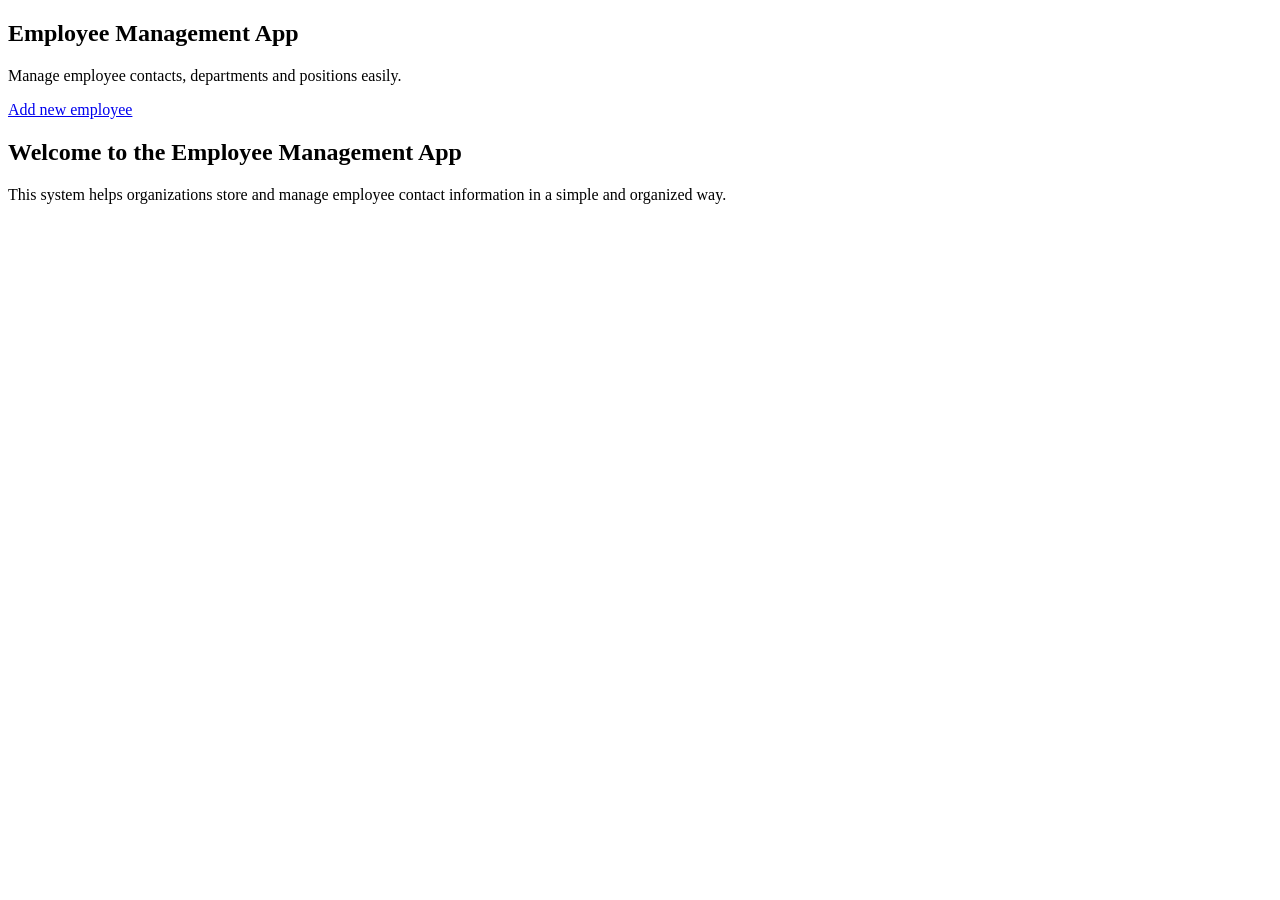
==== index.html @ 086cef71 "Add main pages: index, header, footer, and new contact page" ====
<!DOCTYPE html>
<html lang="en">
<head>
    <meta charset="UTF-8">
    <meta name="viewport" content="width=device-width, initial-scale=1.0">
    <title>Employee Management App</title>
    <link rel="stylesheet" href="styles.css">

<script defer src="main.js"></script>
</head>
<body>
<div id="header">
</div>
<section class="hero">
    <h1>Employee Management App</h1>
    <p>Manage employee contacts, departments and positions easily.
    </p>
    <a href="new-contact.html" class="hero-btn">Add new employee</a>
</section>
<section class="content">
<h2>Welcome to the Employee Management App</h2>
<p>This system helps organizations store and manage employee
contact information in a simple and organized way.
</p>
</section>
</div id="footer">
</div>
</body>
</html>
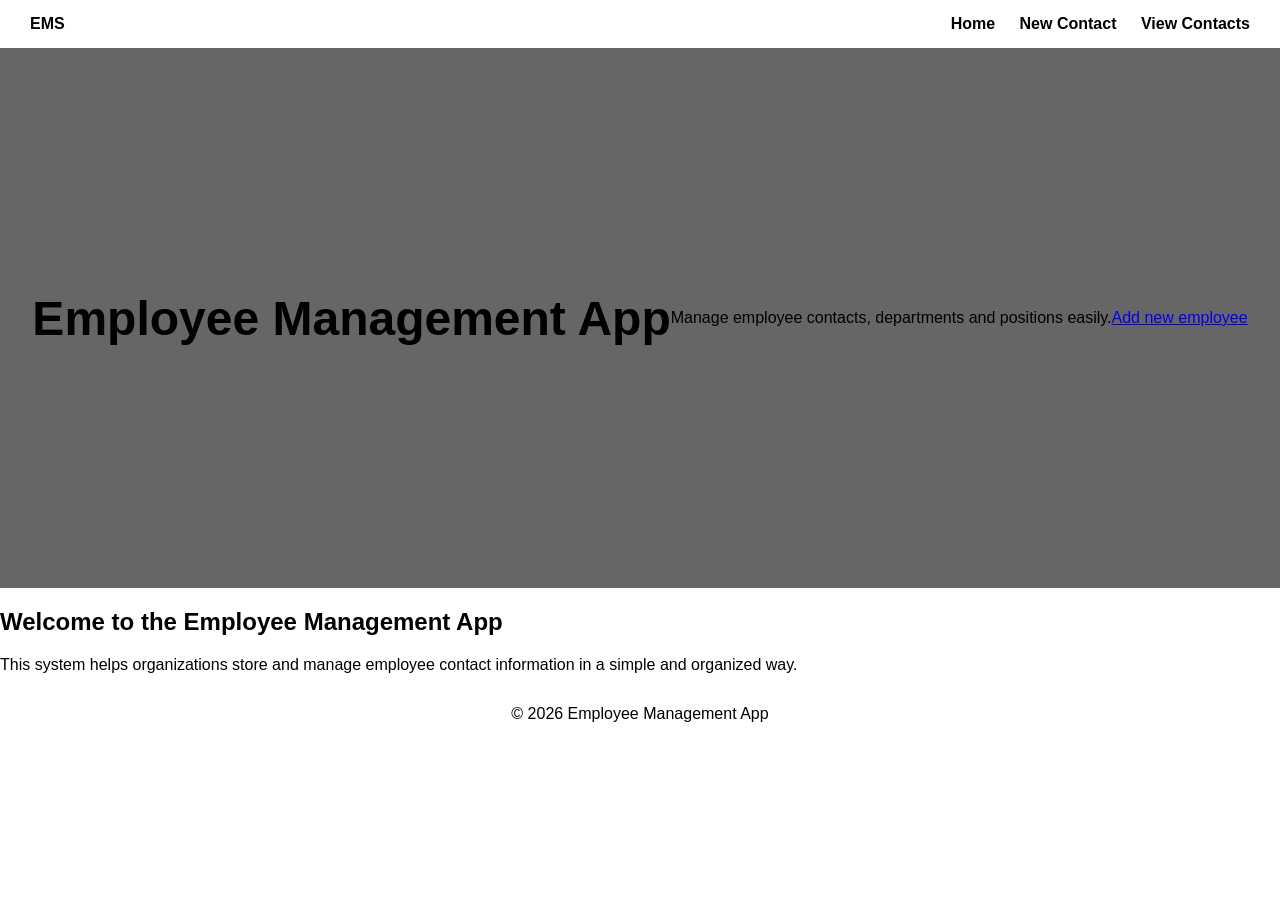
==== commit e629db10: "add content of the styles.css fille" ====
--- a/index.html
+++ b/index.html
@@ -9,8 +9,15 @@
 <script defer src="main.js"></script>
 </head>
 <body>
-<div id="header">
-</div>
+<!-- Header inserted at the top of the body -->
+<header class="header">
+    <div class="logo">EMS</div>
+    <nav class="nav">
+        <a href="index.html">Home</a>
+        <a href="new-contact.html">New Contact</a>
+        <a href="view-contacts.html">View Contacts</a>
+    </nav>
+</header>
 <section class="hero">
     <h1>Employee Management App</h1>
     <p>Manage employee contacts, departments and positions easily.
@@ -23,7 +30,9 @@
 contact information in a simple and organized way.
 </p>
 </section>
-</div id="footer">
-</div>
+<!-- Correct footer tag -->
+<footer class="footer">
+    &copy; 2026 Employee Management App
+</footer>
 </body>
 </html>
--- a/styles.css
+++ b/styles.css
@@ -0,0 +1,110 @@
+body {
+  margin: 0;
+  font-family: Arial, sans-serif;
+  background-color: var(--white);
+}
+
+/* HEADER */
+.header {
+  position: sticky;
+  top: 0;
+  background-color: var(--black);
+  color: var(--white);
+  display: flex;
+  justify-content: space-between;
+  align-items: center;
+  padding: 15px 30px;
+  z-index: 1000;
+}
+
+.logo {
+  font-weight: bold;
+  color: var(--golden-grey);
+}
+
+.nav a {
+  color: var(--white);
+  text-decoration: none;
+  margin-left: 20px;
+  font-weight: bold;
+}
+
+.nav a:hover {
+  color: var(--purple);
+}
+
+/* HERO SECTION */
+.hero {
+  height: 60vh;
+  background: linear-gradient(rgba(0,0,0,0.6), rgba(0,0,0,0.6)),
+              url('images/hero.jpg');
+  background-size: cover;
+  background-position: center;
+  color: var(--white);
+  display: flex;
+  justify-content: center;
+  align-items: center;
+  text-align: center;
+}
+
+.hero h1 {
+  font-size: 3rem;
+  color: var(--golden-grey);
+}
+
+/* FOOTER */
+.footer {
+  background-color: var(--black);
+  color: var(--white);
+  text-align: center;
+  padding: 15px;
+}
+.form {
+  display: flex;
+  flex-direction: column;
+  max-width: 400px;
+  margin: auto;
+}
+
+.form input {
+  margin-bottom: 15px;
+  padding: 10px;
+}
+
+.form button {
+  padding: 12px;
+  background-color: var(--purple);
+  color: var(--white);
+  border: none;
+  cursor: pointer;
+}
+
+.form button:hover {
+  background-color: var(--golden-grey);
+}
+table {
+  width: 100%;
+  border-collapse: collapse;
+}
+
+th, td {
+  border: 1px solid #ddd;
+  padding: 10px;
+  text-align: center;
+}
+
+th {
+  background-color: var(--purple);
+  color: var(--white);
+}
+
+button {
+  padding: 5px 10px;
+  margin: 2px;
+  border: none;
+  cursor: pointer;
+}
+
+button:hover {
+  opacity: 0.8;
+}
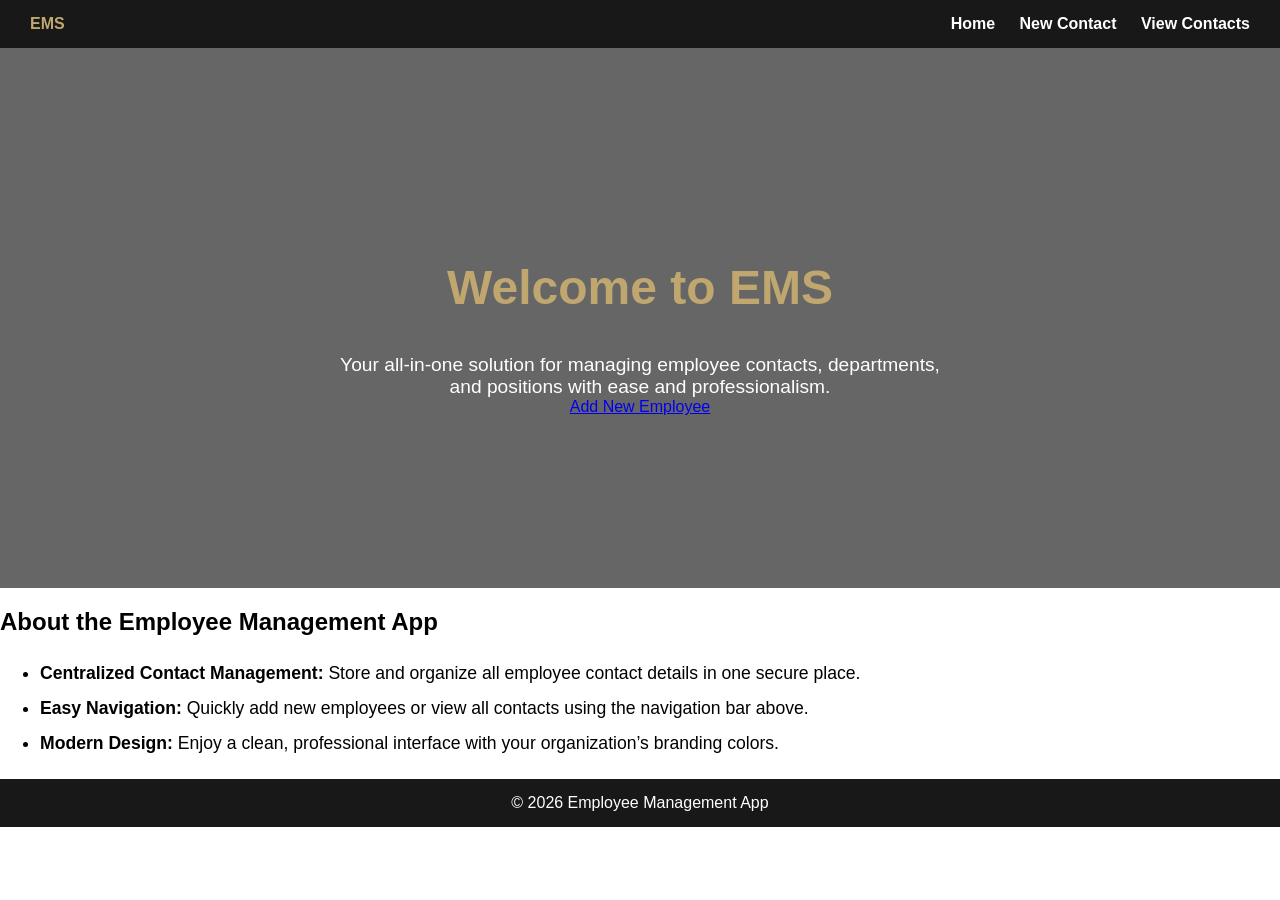
==== commit 19c092d8: "arrange well the content of the index.html,new-contact.html,view-contacts.html and also the content " ====
--- a/index.html
+++ b/index.html
@@ -19,16 +19,20 @@
     </nav>
 </header>
 <section class="hero">
-    <h1>Employee Management App</h1>
-    <p>Manage employee contacts, departments and positions easily.
-    </p>
-    <a href="new-contact.html" class="hero-btn">Add new employee</a>
+    <div>
+        <h1>Welcome to EMS</h1>
+        <p style="font-size:1.2rem; max-width:600px; margin: 0 auto;">Your all-in-one solution for managing employee contacts, departments, and positions with ease and professionalism.</p>
+        <a href="new-contact.html" class="hero-btn">Add New Employee</a>
+    </div>
 </section>
+
 <section class="content">
-<h2>Welcome to the Employee Management App</h2>
-<p>This system helps organizations store and manage employee
-contact information in a simple and organized way.
-</p>
+    <h2>About the Employee Management App</h2>
+    <ul style="line-height:2; font-size:1.1rem;">
+        <li><strong>Centralized Contact Management:</strong> Store and organize all employee contact details in one secure place.</li>
+        <li><strong>Easy Navigation:</strong> Quickly add new employees or view all contacts using the navigation bar above.</li>
+        <li><strong>Modern Design:</strong> Enjoy a clean, professional interface with your organization’s branding colors.</li>
+    </ul>
 </section>
 <!-- Correct footer tag -->
 <footer class="footer">
--- a/styles.css
+++ b/styles.css
@@ -1,3 +1,10 @@
+:root {
+  --purple: #6c3fcf;
+  --golden-grey: #bfa76f;
+  --white: #fff;
+  --black: #181818;
+  --light-grey: #f5f5f5;
+}
 body {
   margin: 0;
   font-family: Arial, sans-serif;
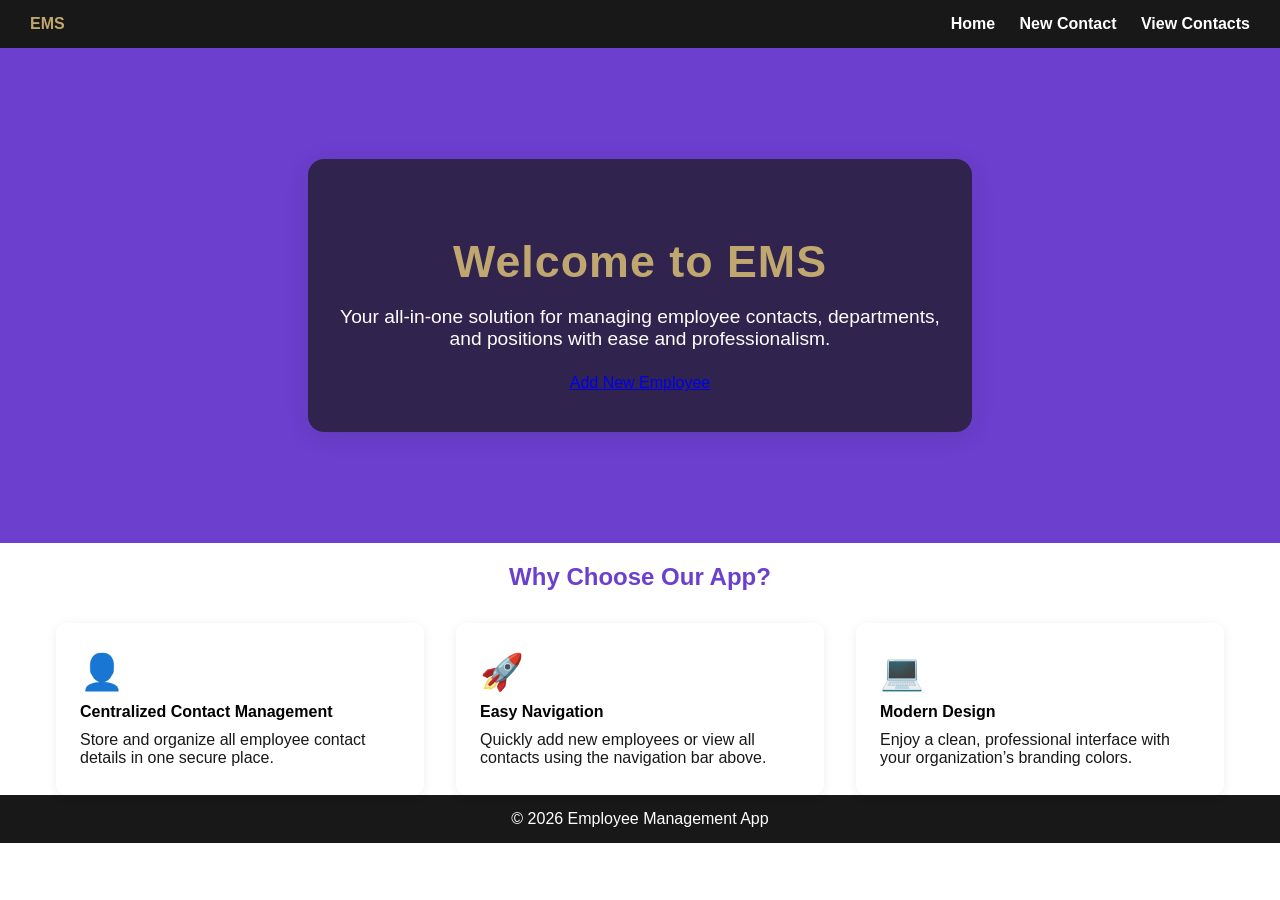
==== commit 143c4804: "stye the home page to appear professional" ====
--- a/index.html
+++ b/index.html
@@ -18,21 +18,33 @@
         <a href="view-contacts.html">View Contacts</a>
     </nav>
 </header>
-<section class="hero">
-    <div>
-        <h1>Welcome to EMS</h1>
-        <p style="font-size:1.2rem; max-width:600px; margin: 0 auto;">Your all-in-one solution for managing employee contacts, departments, and positions with ease and professionalism.</p>
+<section class="hero" style="min-height: 55vh; display: flex; align-items: center; justify-content: center;">
+    <div style="background: rgba(24,24,24,0.7); padding: 40px 32px; border-radius: 16px; box-shadow: 0 4px 24px rgba(24,24,24,0.12); max-width: 600px; margin: auto;">
+        <h1 style="color: var(--golden-grey); font-size: 2.8rem; margin-bottom: 12px; letter-spacing: 1px;">Welcome to EMS</h1>
+        <p style="font-size:1.2rem; color: var(--white); margin-bottom: 24px;">Your all-in-one solution for managing employee contacts, departments, and positions with ease and professionalism.</p>
         <a href="new-contact.html" class="hero-btn">Add New Employee</a>
     </div>
 </section>
 
-<section class="content">
-    <h2>About the Employee Management App</h2>
-    <ul style="line-height:2; font-size:1.1rem;">
-        <li><strong>Centralized Contact Management:</strong> Store and organize all employee contact details in one secure place.</li>
-        <li><strong>Easy Navigation:</strong> Quickly add new employees or view all contacts using the navigation bar above.</li>
-        <li><strong>Modern Design:</strong> Enjoy a clean, professional interface with your organization’s branding colors.</li>
-    </ul>
+<section class="content" style="margin-top: 0;">
+    <h2 style="text-align:center; color:var(--purple); margin-bottom: 32px;">Why Choose Our App?</h2>
+    <div style="display: flex; flex-wrap: wrap; gap: 32px; justify-content: center;">
+        <div style="background: var(--white); border-radius: 10px; box-shadow: 0 2px 12px rgba(24,24,24,0.07); padding: 28px 24px; max-width: 320px; flex: 1 1 260px; min-width: 220px;">
+            <div style="font-size:2.2rem; color:var(--purple); margin-bottom: 10px;">&#128100;</div>
+            <strong>Centralized Contact Management</strong>
+            <p style="margin: 10px 0 0 0; color: var(--black); font-size: 1rem;">Store and organize all employee contact details in one secure place.</p>
+        </div>
+        <div style="background: var(--white); border-radius: 10px; box-shadow: 0 2px 12px rgba(24,24,24,0.07); padding: 28px 24px; max-width: 320px; flex: 1 1 260px; min-width: 220px;">
+            <div style="font-size:2.2rem; color:var(--golden-grey); margin-bottom: 10px;">&#128640;</div>
+            <strong>Easy Navigation</strong>
+            <p style="margin: 10px 0 0 0; color: var(--black); font-size: 1rem;">Quickly add new employees or view all contacts using the navigation bar above.</p>
+        </div>
+        <div style="background: var(--white); border-radius: 10px; box-shadow: 0 2px 12px rgba(24,24,24,0.07); padding: 28px 24px; max-width: 320px; flex: 1 1 260px; min-width: 220px;">
+            <div style="font-size:2.2rem; color:var(--purple); margin-bottom: 10px;">&#128187;</div>
+            <strong>Modern Design</strong>
+            <p style="margin: 10px 0 0 0; color: var(--black); font-size: 1rem;">Enjoy a clean, professional interface with your organization’s branding colors.</p>
+        </div>
+    </div>
 </section>
 <!-- Correct footer tag -->
 <footer class="footer">
--- a/styles.css
+++ b/styles.css
@@ -41,17 +41,16 @@
 }
 
 /* HERO SECTION */
+
 .hero {
-  height: 60vh;
-  background: linear-gradient(rgba(0,0,0,0.6), rgba(0,0,0,0.6)),
-              url('images/hero.jpg');
-  background-size: cover;
-  background-position: center;
+  min-height: 55vh;
+  background: var(--purple);
   color: var(--white);
   display: flex;
   justify-content: center;
   align-items: center;
   text-align: center;
+  width: 100%;
 }
 
 .hero h1 {
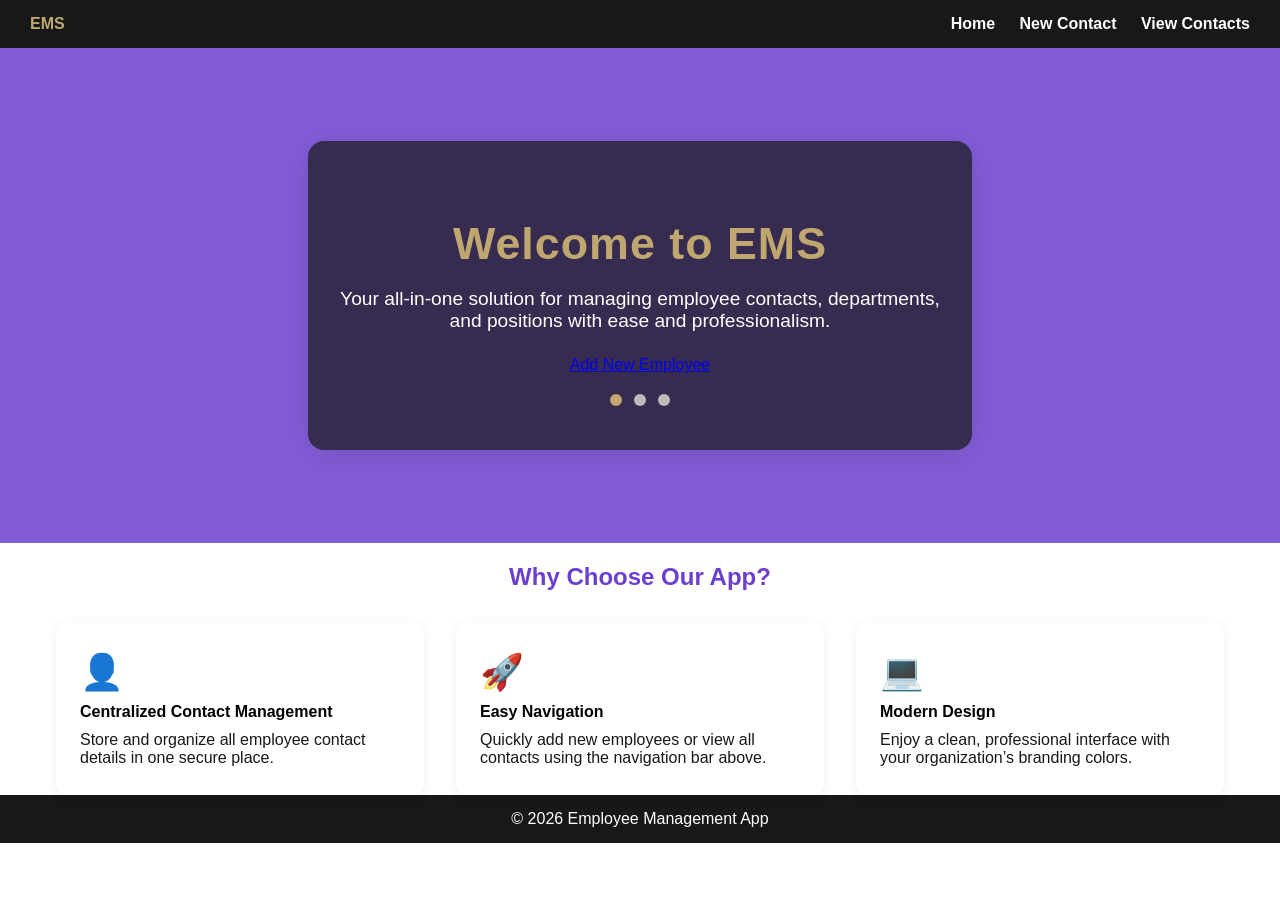
==== commit 0d1f4a02: "change the background color of the hero section of each page to purple" ====
--- a/index.html
+++ b/index.html
@@ -19,10 +19,27 @@
     </nav>
 </header>
 <section class="hero" style="min-height: 55vh; display: flex; align-items: center; justify-content: center;">
-    <div style="background: rgba(24,24,24,0.7); padding: 40px 32px; border-radius: 16px; box-shadow: 0 4px 24px rgba(24,24,24,0.12); max-width: 600px; margin: auto;">
-        <h1 style="color: var(--golden-grey); font-size: 2.8rem; margin-bottom: 12px; letter-spacing: 1px;">Welcome to EMS</h1>
-        <p style="font-size:1.2rem; color: var(--white); margin-bottom: 24px;">Your all-in-one solution for managing employee contacts, departments, and positions with ease and professionalism.</p>
-        <a href="new-contact.html" class="hero-btn">Add New Employee</a>
+    <div id="hero-slideshow" style="background: rgba(24,24,24,0.7); padding: 40px 32px; border-radius: 16px; box-shadow: 0 4px 24px rgba(24,24,24,0.12); max-width: 600px; margin: auto; position: relative;">
+        <div class="slide" style="display:block;">
+            <h1 style="color: var(--golden-grey); font-size: 2.8rem; margin-bottom: 12px; letter-spacing: 1px;">Welcome to EMS</h1>
+            <p style="font-size:1.2rem; color: var(--white); margin-bottom: 24px;">Your all-in-one solution for managing employee contacts, departments, and positions with ease and professionalism.</p>
+            <a href="new-contact.html" class="hero-btn">Add New Employee</a>
+        </div>
+        <div class="slide" style="display:none;">
+            <h1 style="color: var(--golden-grey); font-size: 2.8rem; margin-bottom: 12px; letter-spacing: 1px;">Centralized Management</h1>
+            <p style="font-size:1.2rem; color: var(--white); margin-bottom: 24px;">Easily store, update, and access all employee information in one secure place.</p>
+            <a href="view-contacts.html" class="hero-btn">View Contacts</a>
+        </div>
+        <div class="slide" style="display:none;">
+            <h1 style="color: var(--golden-grey); font-size: 2.8rem; margin-bottom: 12px; letter-spacing: 1px;">Modern & Professional</h1>
+            <p style="font-size:1.2rem; color: var(--white); margin-bottom: 24px;">Experience a modern interface with your organization’s branding colors.</p>
+            <a href="new-contact.html" class="hero-btn">Get Started</a>
+        </div>
+        <div style="text-align:center; margin-top:18px;">
+            <span class="dot" style="height:12px;width:12px;margin:0 4px;background:var(--golden-grey);border-radius:50%;display:inline-block;cursor:pointer;"></span>
+            <span class="dot" style="height:12px;width:12px;margin:0 4px;background:#bbb;border-radius:50%;display:inline-block;cursor:pointer;"></span>
+            <span class="dot" style="height:12px;width:12px;margin:0 4px;background:#bbb;border-radius:50%;display:inline-block;cursor:pointer;"></span>
+        </div>
     </div>
 </section>
 
--- a/styles.css
+++ b/styles.css
@@ -44,7 +44,7 @@
 
 .hero {
   min-height: 55vh;
-  background: var(--purple);
+  background: linear-gradient(rgba(108,63,207,0.85), rgba(108,63,207,0.85)), url('https://images.unsplash.com/photo-1519389950473-47ba0277781c?auto=format&fit=crop&w=1200&q=80') center/cover no-repeat;
   color: var(--white);
   display: flex;
   justify-content: center;
